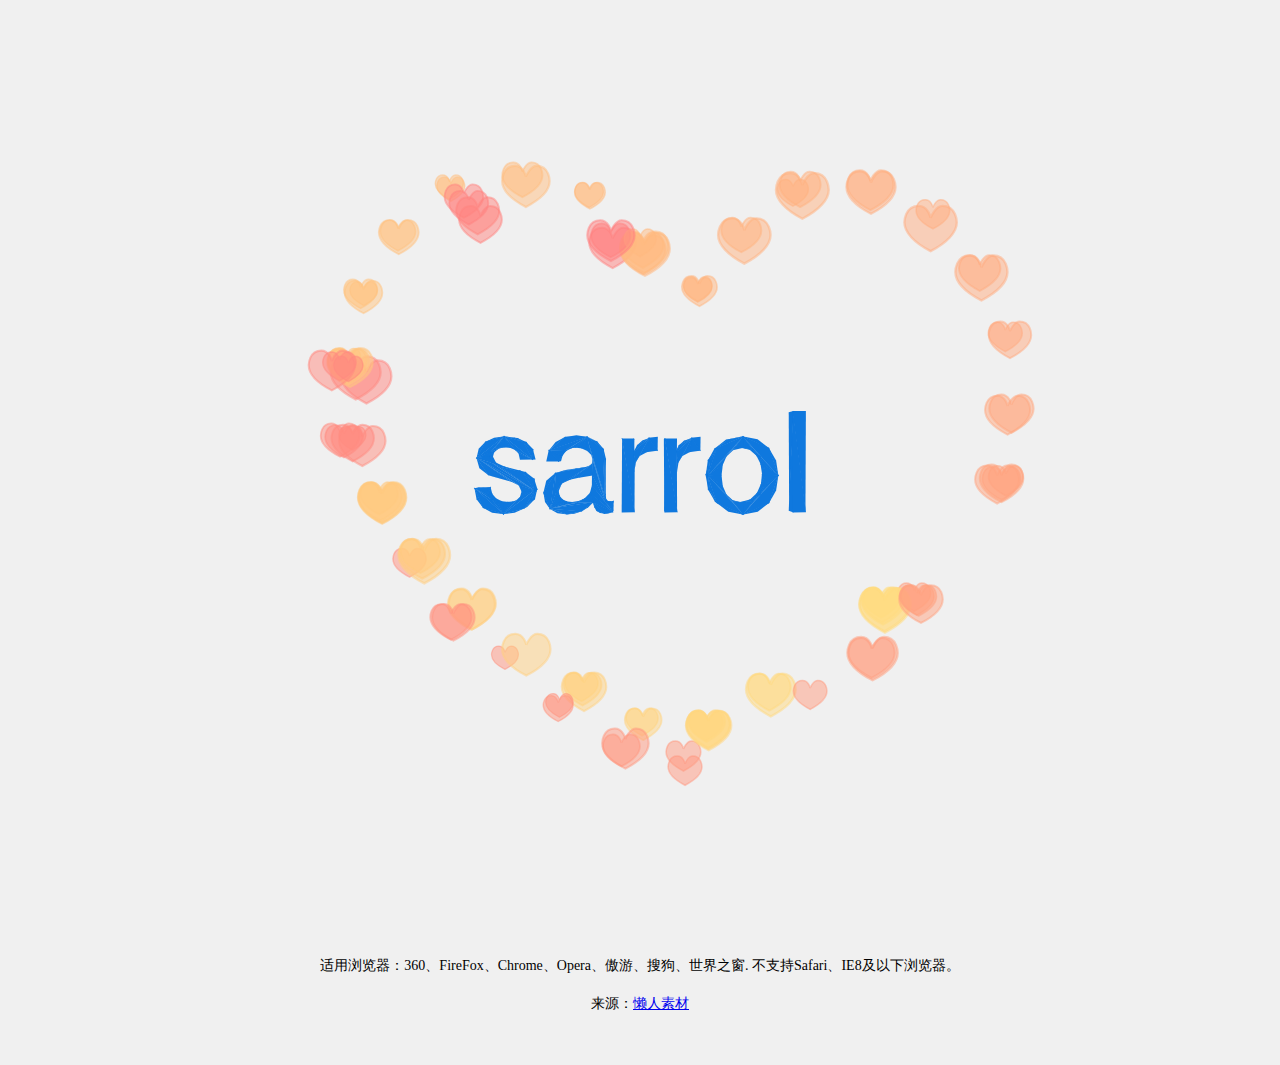
==== effect/index.html @ 9a48083d "一个静态效果" ====
﻿<!DOCTYPE html>
<html lang="en">
<head>
<title>爱心特效</title>
<meta charset="utf-8">
<meta name="viewport" content="width=device-width, user-scalable=no, minimum-scale=1.0, maximum-scale=1.0">

<style>
	body {
		font-family: Monospace;
		background-color: #f0f0f0;
		margin: 0px;
		overflow: hidden;
	}
</style>

</head>
<body><script src="/demos/googlegg.js"></script>


<script src="js/nb.js"></script>

<script src="js/Projector.js"></script>
<script src="js/CanvasRenderer.js"></script>

<script src="js/tween.min.js"></script>
<script src="js/Sparks.js"></script>

<!-- load the font file from canvas-text -->

<script src="js/helvetiker_regular.typeface.js"></script>


<script>

	var container;

	var camera, scene, renderer;

	var group, text, plane;

	var targetRotation = 0;
	var targetRotationOnMouseDown = 0;

	var mouseX = 0;
	var mouseXOnMouseDown = 0;

	var windowHalfX = window.innerWidth / 2;
	var windowHalfY = window.innerHeight / 2;

	var heartShape, particleCloud, sparksEmitter, emitterPos;
	var _rotation = 0;
	var timeOnShapePath = 0;

	init();
	animate();

	function init() {

		container = document.createElement('div');
		document.body.appendChild(container);


		//相机
		camera = new THREE.PerspectiveCamera(50, window.innerWidth / window.innerHeight, 1, 1000);
		camera.position.set(0, 150, 800);

		//场景
		scene = new THREE.Scene();

		group = new THREE.Group();
		scene.add(group);

		// Get text from hash

		var string = "sarrol";
		var hash = document.location.hash.substr(1);

		if (hash.length !== 0) {

			string = hash;

		}

		var text3d = new THREE.TextGeometry(string, {
			size: 80,
			height: 20,
			curveSegments: 2,
			font: "helvetiker"

		});

		text3d.computeBoundingBox();
		var centerOffset = -0.5 * (text3d.boundingBox.max.x - text3d.boundingBox.min.x);

		var textMaterial = new THREE.MeshBasicMaterial({color: Math.random() * 0xffffff, overdraw: 0.5});

		text = new THREE.Mesh(text3d, textMaterial);

		// Potentially, we can extract the vertices or faces of the text to generate particles too.
		// Geo > Vertices > Position

		text.position.x = centerOffset;
		text.position.y = 100;
		text.position.z = 0;

		text.rotation.x = 0;
		text.rotation.y = Math.PI * 2;

		group.add(text);


		particleCloud = new THREE.Object3D(); // Just a group
		particleCloud.y = 800;
		group.add(particleCloud);

		// Create Particle Systems

		// Heart

		var x = 0, y = 0;

		heartShape = new THREE.Shape();

		heartShape.moveTo(x + 25, y + 25);
		heartShape.bezierCurveTo(x + 25, y + 25, x + 20, y, x, y);
		heartShape.bezierCurveTo(x - 30, y, x - 30, y + 35, x - 30, y + 35);
		heartShape.bezierCurveTo(x - 30, y + 55, x - 10, y + 77, x + 25, y + 95);
		heartShape.bezierCurveTo(x + 60, y + 77, x + 80, y + 55, x + 80, y + 35);
		heartShape.bezierCurveTo(x + 80, y + 35, x + 80, y, x + 50, y);
		heartShape.bezierCurveTo(x + 35, y, x + 25, y + 25, x + 25, y + 25);

		var hue = 0;

		var hearts = function(context) {

			context.globalAlpha = 0.5;
			var x = 0, y = 0;
			context.scale(0.05, -0.05); // Scale so canvas render can redraw within bounds
			context.beginPath();
			// From http://blog.burlock.org/html5/130-paths
			context.bezierCurveTo(x + 2.5, y + 2.5, x + 2.0, y, x, y);
			context.bezierCurveTo(x - 3.0, y, x - 3.0, y + 3.5, x - 3.0, y + 3.5);
			context.bezierCurveTo(x - 3.0, y + 5.5, x - 1.0, y + 7.7, x + 2.5, y + 9.5);
			context.bezierCurveTo(x + 6.0, y + 7.7, x + 8.0, y + 5.5, x + 8.0, y + 3.5);
			context.bezierCurveTo(x + 8.0, y + 3.5, x + 8.0, y, x + 5.0, y);
			context.bezierCurveTo(x + 3.5, y, x + 2.5, y + 2.5, x + 2.5, y + 2.5);
			context.fill();
			context.lineWidth = 0.5; //0.05
			context.stroke();

		}

		var setTargetParticle = function() {

			var material = new THREE.SpriteCanvasMaterial({
				program: hearts
			});

			material.color.setHSL(hue, 1, 0.75);
			hue += 0.001;
			if (hue > 1)
				hue -= 1;

			particle = new THREE.Sprite(material);

			particle.scale.x = particle.scale.y = Math.random() * 40 + 40;
			particleCloud.add(particle);

			return particle;

		};

		var onParticleCreated = function(p) {

			p.target.position.copy(p.position);

		};

		var onParticleDead = function(particle) {

			particle.target.visible = false;
			particleCloud.remove(particle.target);

		};

		sparksEmitter = new SPARKS.Emitter(new SPARKS.SteadyCounter(160));

		emitterpos = new THREE.Vector3();

		sparksEmitter.addInitializer(new SPARKS.Position(new SPARKS.PointZone(emitterpos)));
		sparksEmitter.addInitializer(new SPARKS.Lifetime(0, 2));
		sparksEmitter.addInitializer(new SPARKS.Target(null, setTargetParticle));

		sparksEmitter.addInitializer(new SPARKS.Velocity(new SPARKS.PointZone(new THREE.Vector3(0, -50, 10))));

		// TOTRY Set velocity to move away from centroid

		sparksEmitter.addAction(new SPARKS.Age());
		//sparksEmitter.addAction(new SPARKS.Accelerate(0.2));
		sparksEmitter.addAction(new SPARKS.Move());
		sparksEmitter.addAction(new SPARKS.RandomDrift(50, 50, 2000));

		sparksEmitter.addCallback("created", onParticleCreated);
		sparksEmitter.addCallback("dead", onParticleDead);
		sparksEmitter.addCallback("updated", function(particle) {

			particle.target.position.copy(particle.position);

		});

		sparksEmitter.start();

		// End Particles


		renderer = new THREE.CanvasRenderer();
		renderer.setClearColor(0xf0f0f0);
		renderer.setPixelRatio(window.devicePixelRatio);
		renderer.setSize(window.innerWidth, window.innerHeight);
		container.appendChild(renderer.domElement);

		document.addEventListener('mousedown', onDocumentMouseDown, false);
		document.addEventListener('touchstart', onDocumentTouchStart, false);
		document.addEventListener('touchmove', onDocumentTouchMove, false);

		//

		window.addEventListener('resize', onWindowResize, false);

	}

	function onWindowResize() {

		windowHalfX = window.innerWidth / 2;
		windowHalfY = window.innerHeight / 2;

		camera.aspect = window.innerWidth / window.innerHeight;
		camera.updateProjectionMatrix();

		renderer.setSize(window.innerWidth, window.innerHeight);

	}

	//

	document.addEventListener('mousemove', onDocumentMouseMove, false);

	function onDocumentMouseDown(event) {

		event.preventDefault();

		mouseXOnMouseDown = event.clientX - windowHalfX;
		targetRotationOnMouseDown = targetRotation;

		if (sparksEmitter.isRunning()) {

			sparksEmitter.stop();

		} else {

			sparksEmitter.start();

		}

	}

	function onDocumentMouseMove(event) {

		mouseX = event.clientX - windowHalfX;

		targetRotation = targetRotationOnMouseDown + (mouseX - mouseXOnMouseDown) * 0.02;

	}

	function onDocumentTouchStart(event) {

		if (event.touches.length == 1) {

			event.preventDefault();

			mouseXOnMouseDown = event.touches[ 0 ].pageX - windowHalfX;
			targetRotationOnMouseDown = targetRotation;

		}

	}

	function onDocumentTouchMove(event) {

		if (event.touches.length == 1) {

			event.preventDefault();

			mouseX = event.touches[ 0 ].pageX - windowHalfX;
			targetRotation = targetRotationOnMouseDown + (mouseX - mouseXOnMouseDown) * 0.05;

		}

	}

	//

	function animate() {//更新场景

		requestAnimationFrame(animate);

		render();

	}

	function render() {

		timeOnShapePath += 0.0337;

		if (timeOnShapePath > 1)
			timeOnShapePath -= 1;

		// TODO Create a PointOnShape Action/Zone in the particle engine
		var pointOnShape = heartShape.getPointAt(timeOnShapePath);

		emitterpos.x = pointOnShape.x * 5 - 100;
		emitterpos.y = -pointOnShape.y * 5 + 400;

		// Pretty cool effect if you enable this
		// particleCloud.rotation.y += 0.05;

		group.rotation.y += (targetRotation - group.rotation.y) * 0.05;
		renderer.render(scene, camera);
	}

</script>

<div style="text-align:center;margin:50px 0; font:normal 14px/24px 'MicroSoft YaHei';">
<p>适用浏览器：360、FireFox、Chrome、Opera、傲游、搜狗、世界之窗. 不支持Safari、IE8及以下浏览器。</p>
<p>来源：<a href="http://www.lanrenzhijia.com/" target="_blank">懒人素材</a></p>
</div>
</body>
</html>
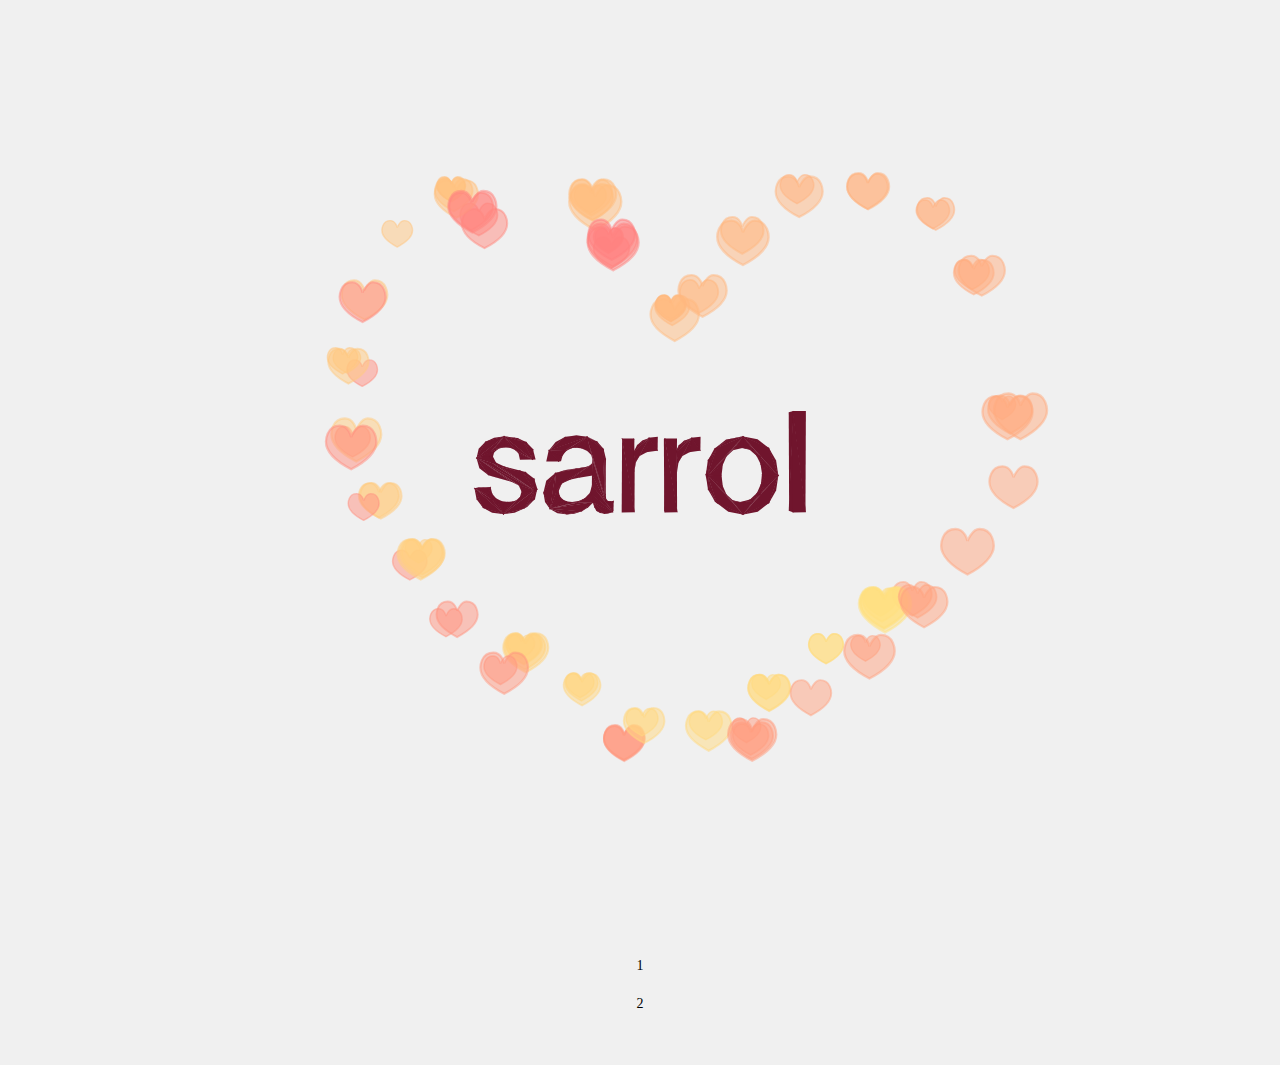
==== commit 52380af7: "update" ====
--- a/effect/index.html
+++ b/effect/index.html
@@ -332,8 +332,8 @@
 </script>
 
 <div style="text-align:center;margin:50px 0; font:normal 14px/24px 'MicroSoft YaHei';">
-<p>适用浏览器：360、FireFox、Chrome、Opera、傲游、搜狗、世界之窗. 不支持Safari、IE8及以下浏览器。</p>
-<p>来源：<a href="http://www.lanrenzhijia.com/" target="_blank">懒人素材</a></p>
+<p>1</p>
+<p>2</p>
 </div>
 </body>
-</html>+</html>
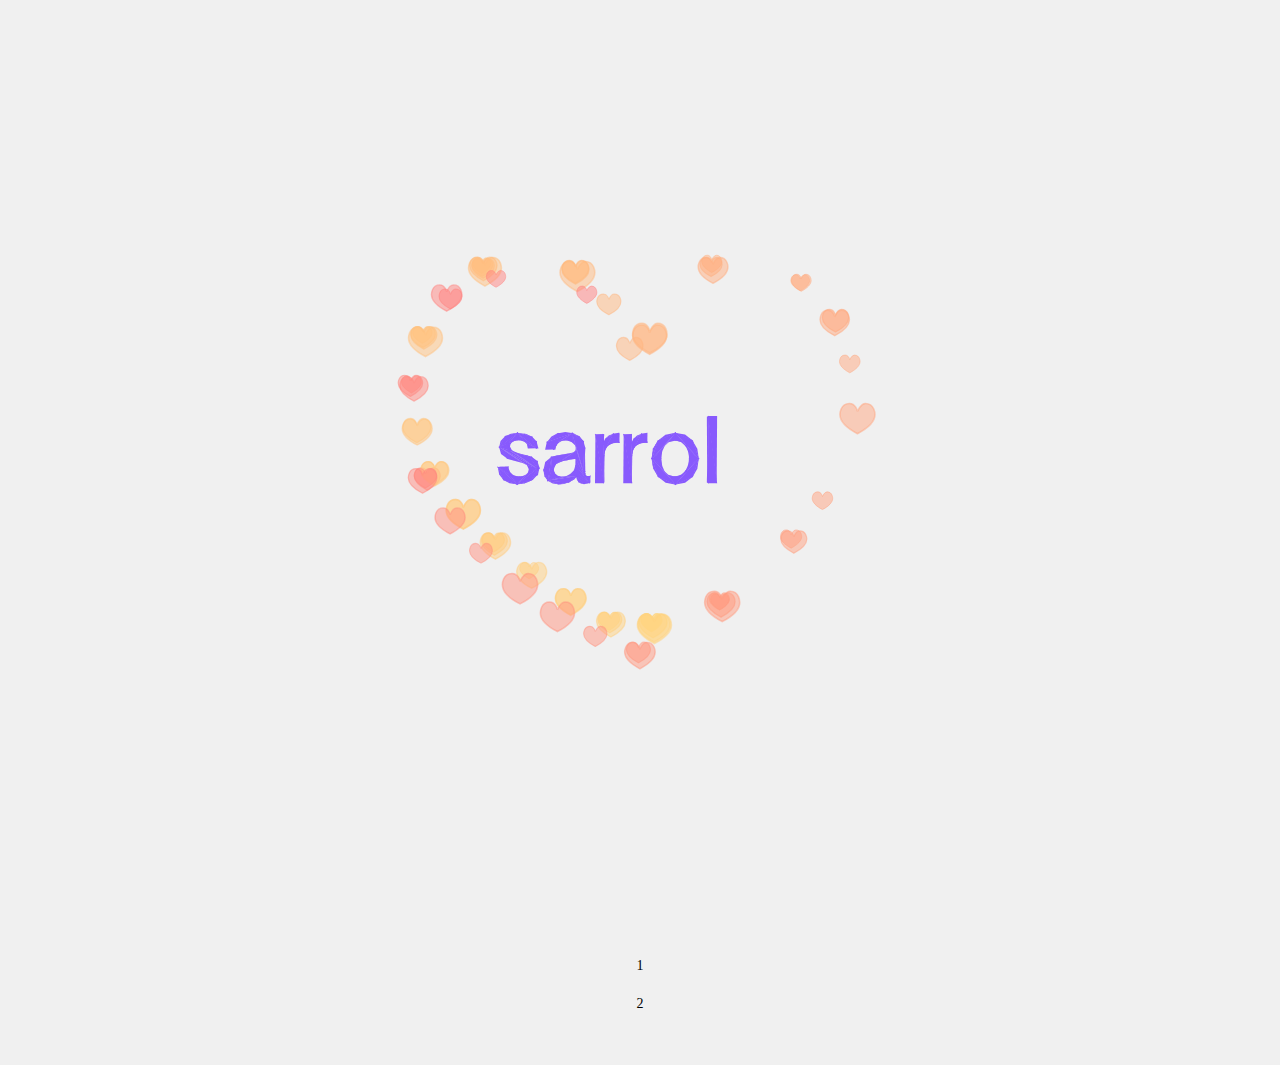
==== commit e7e7d829: "mobile center" ====
--- a/effect/index.html
+++ b/effect/index.html
@@ -62,8 +62,8 @@
 
 
 		//相机
-		camera = new THREE.PerspectiveCamera(50, window.innerWidth / window.innerHeight, 1, 1000);
-		camera.position.set(0, 150, 800);
+		camera = new THREE.PerspectiveCamera(50, window.innerWidth / window.innerHeight, 1, 1200);
+		camera.position.set(40, 140, 1200);
 
 		//场景
 		scene = new THREE.Scene();
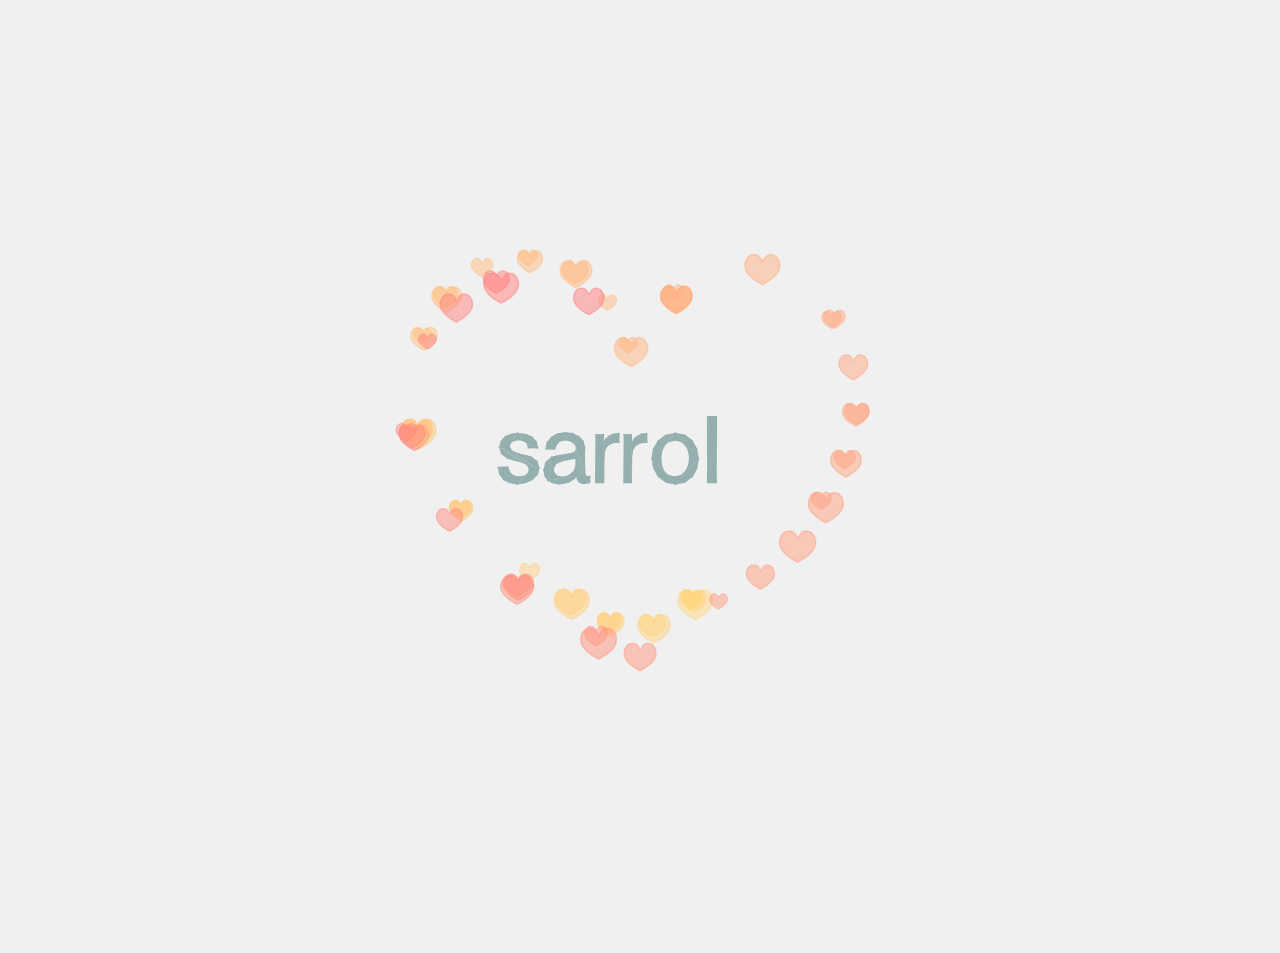
==== commit 43b9128b: "delete 1,2" ====
--- a/effect/index.html
+++ b/effect/index.html
@@ -332,8 +332,6 @@
 </script>
 
 <div style="text-align:center;margin:50px 0; font:normal 14px/24px 'MicroSoft YaHei';">
-<p>1</p>
-<p>2</p>
 </div>
 </body>
 </html>
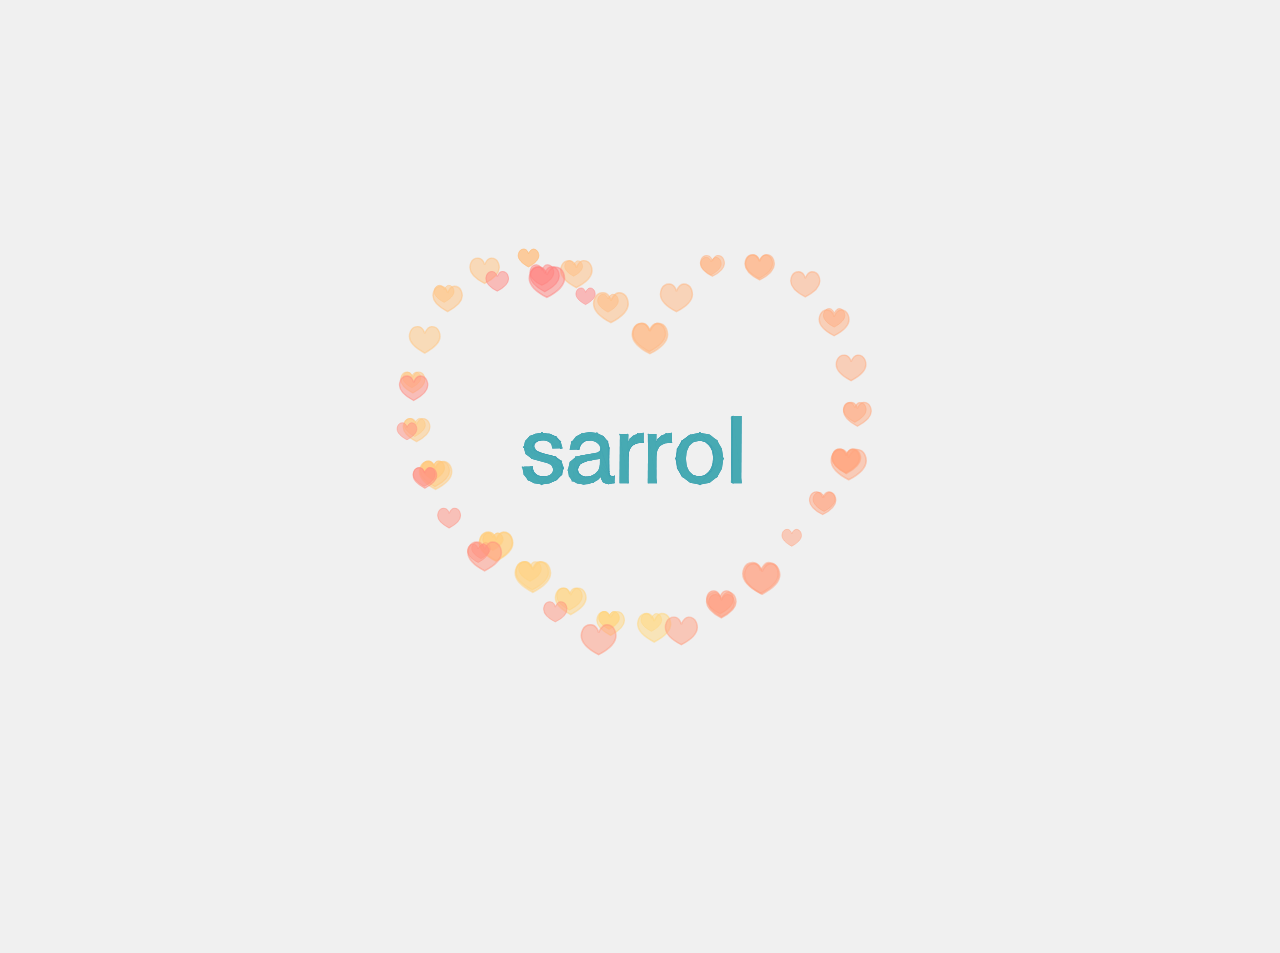
==== commit 68058f37: "add font color" ====
--- a/effect/index.html
+++ b/effect/index.html
@@ -100,7 +100,7 @@
 		// Potentially, we can extract the vertices or faces of the text to generate particles too.
 		// Geo > Vertices > Position
 
-		text.position.x = centerOffset;
+		text.position.x = centerOffset+30;
 		text.position.y = 100;
 		text.position.z = 0;
 
@@ -227,6 +227,8 @@
 		//
 
 		window.addEventListener('resize', onWindowResize, false);
+		
+		setInterval("changeColor()",600);
 
 	}
 
@@ -328,7 +330,44 @@
 		group.rotation.y += (targetRotation - group.rotation.y) * 0.05;
 		renderer.render(scene, camera);
 	}
-
+	
+	function changeColor(){
+		
+		var string = "sarrol";
+		var hash = document.location.hash.substr(1);
+
+		if (hash.length !== 0) {
+
+			string = hash;
+
+		}
+
+		var text3d = new THREE.TextGeometry(string, {
+			size: 80,
+			height: 20,
+			curveSegments: 2,
+			font: "helvetiker"
+
+		});
+
+		text3d.computeBoundingBox();
+		var centerOffset = -0.5 * (text3d.boundingBox.max.x - text3d.boundingBox.min.x);
+
+		var textMaterial = new THREE.MeshBasicMaterial({color: Math.random() * 0xffffff, overdraw: 0.5});
+
+		text = new THREE.Mesh(text3d, textMaterial);
+
+		text.position.x = centerOffset+30;
+		text.position.y = 100;
+		text.position.z = 0;
+
+		text.rotation.x = 0;
+		text.rotation.y = Math.PI * 2;
+
+		group.add(text);
+
+
+	}
 </script>
 
 <div style="text-align:center;margin:50px 0; font:normal 14px/24px 'MicroSoft YaHei';">
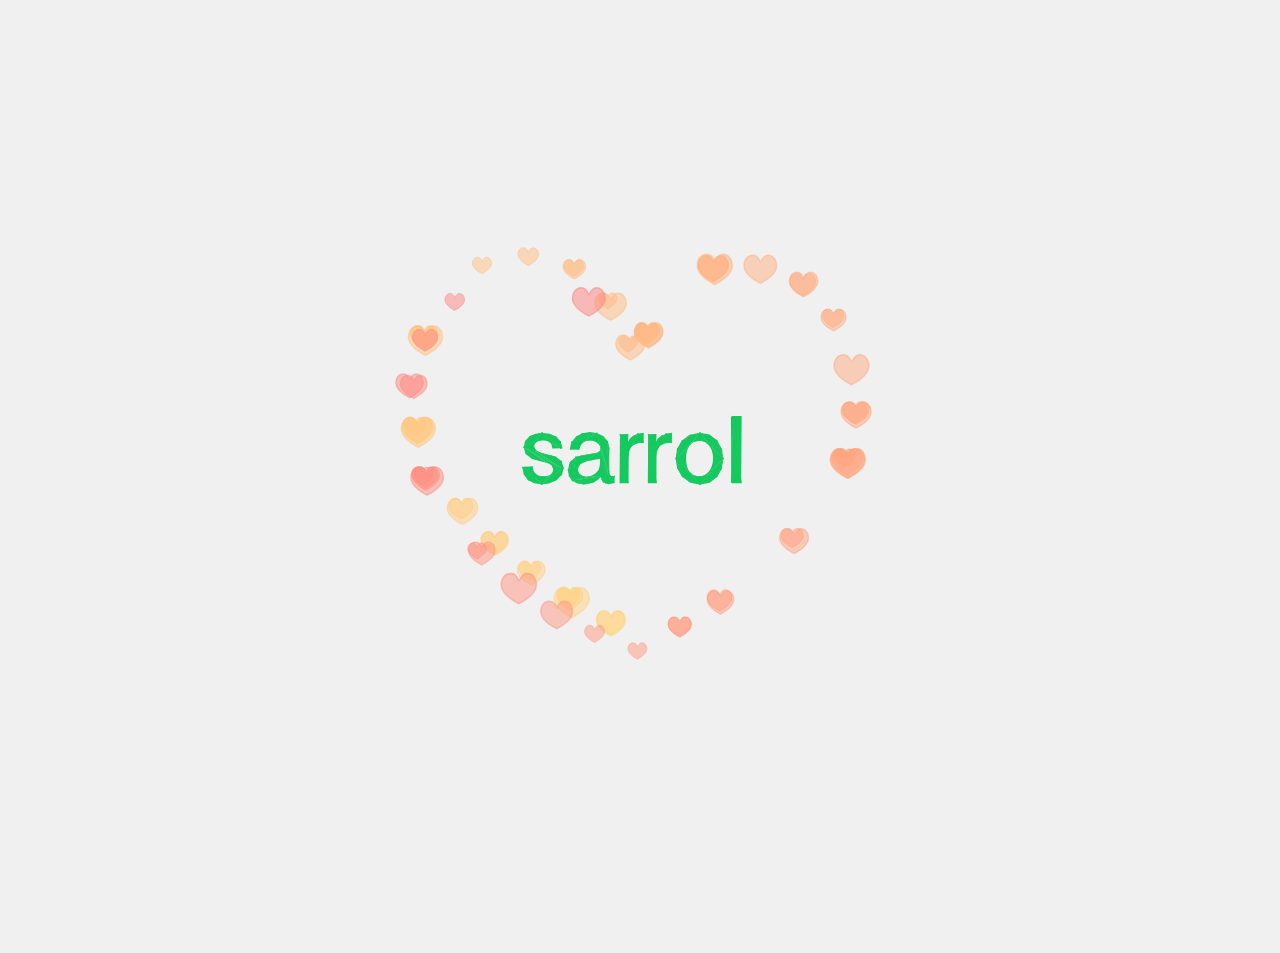
==== commit a9c401df: "update font color" ====
--- a/effect/index.html
+++ b/effect/index.html
@@ -228,7 +228,7 @@
 
 		window.addEventListener('resize', onWindowResize, false);
 		
-		setInterval("changeColor()",600);
+		//setInterval("changeColor()",600);
 
 	}
 
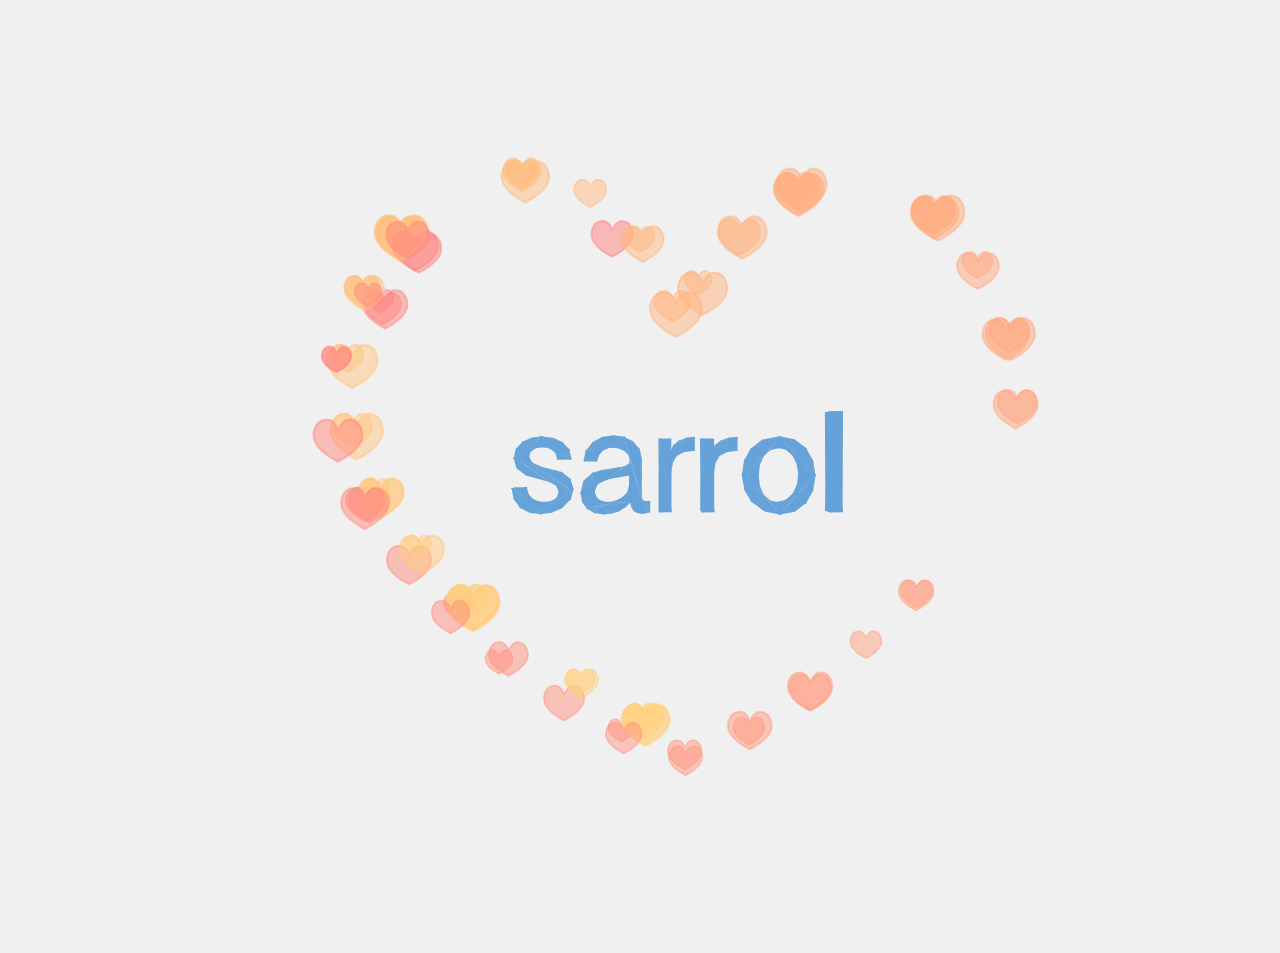
==== commit a0789784: "modify size" ====
--- a/effect/index.html
+++ b/effect/index.html
@@ -62,8 +62,8 @@
 
 
 		//相机
-		camera = new THREE.PerspectiveCamera(50, window.innerWidth / window.innerHeight, 1, 1200);
-		camera.position.set(40, 140, 1200);
+		camera = new THREE.PerspectiveCamera(50, window.innerWidth / window.innerHeight, 1, 1000);
+		camera.position.set(0, 150, 800);
 
 		//场景
 		scene = new THREE.Scene();
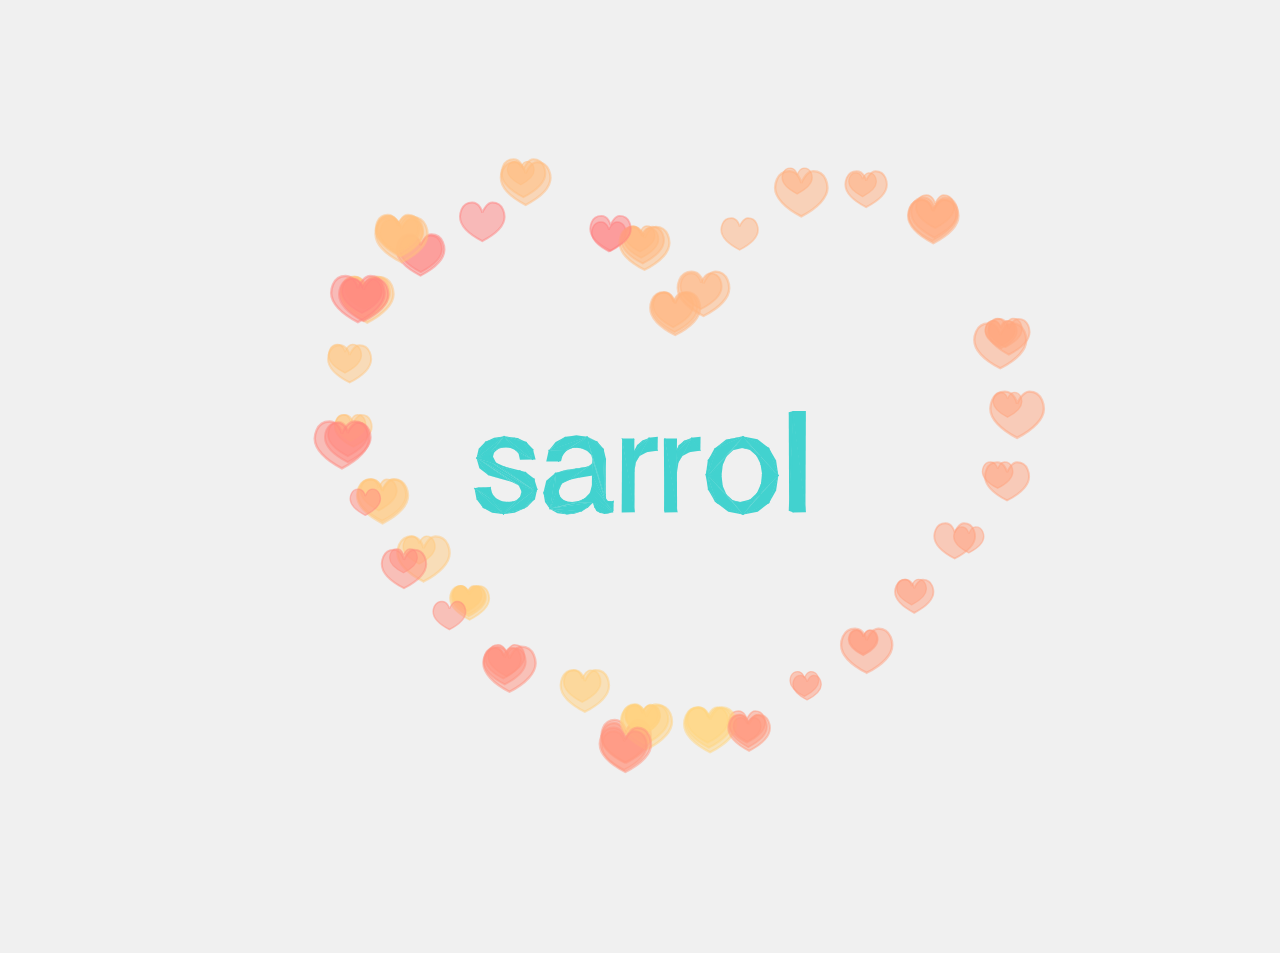
==== commit d269062b: "modify size" ====
--- a/effect/index.html
+++ b/effect/index.html
@@ -100,7 +100,7 @@
 		// Potentially, we can extract the vertices or faces of the text to generate particles too.
 		// Geo > Vertices > Position
 
-		text.position.x = centerOffset+30;
+		text.position.x = centerOffset;
 		text.position.y = 100;
 		text.position.z = 0;
 
